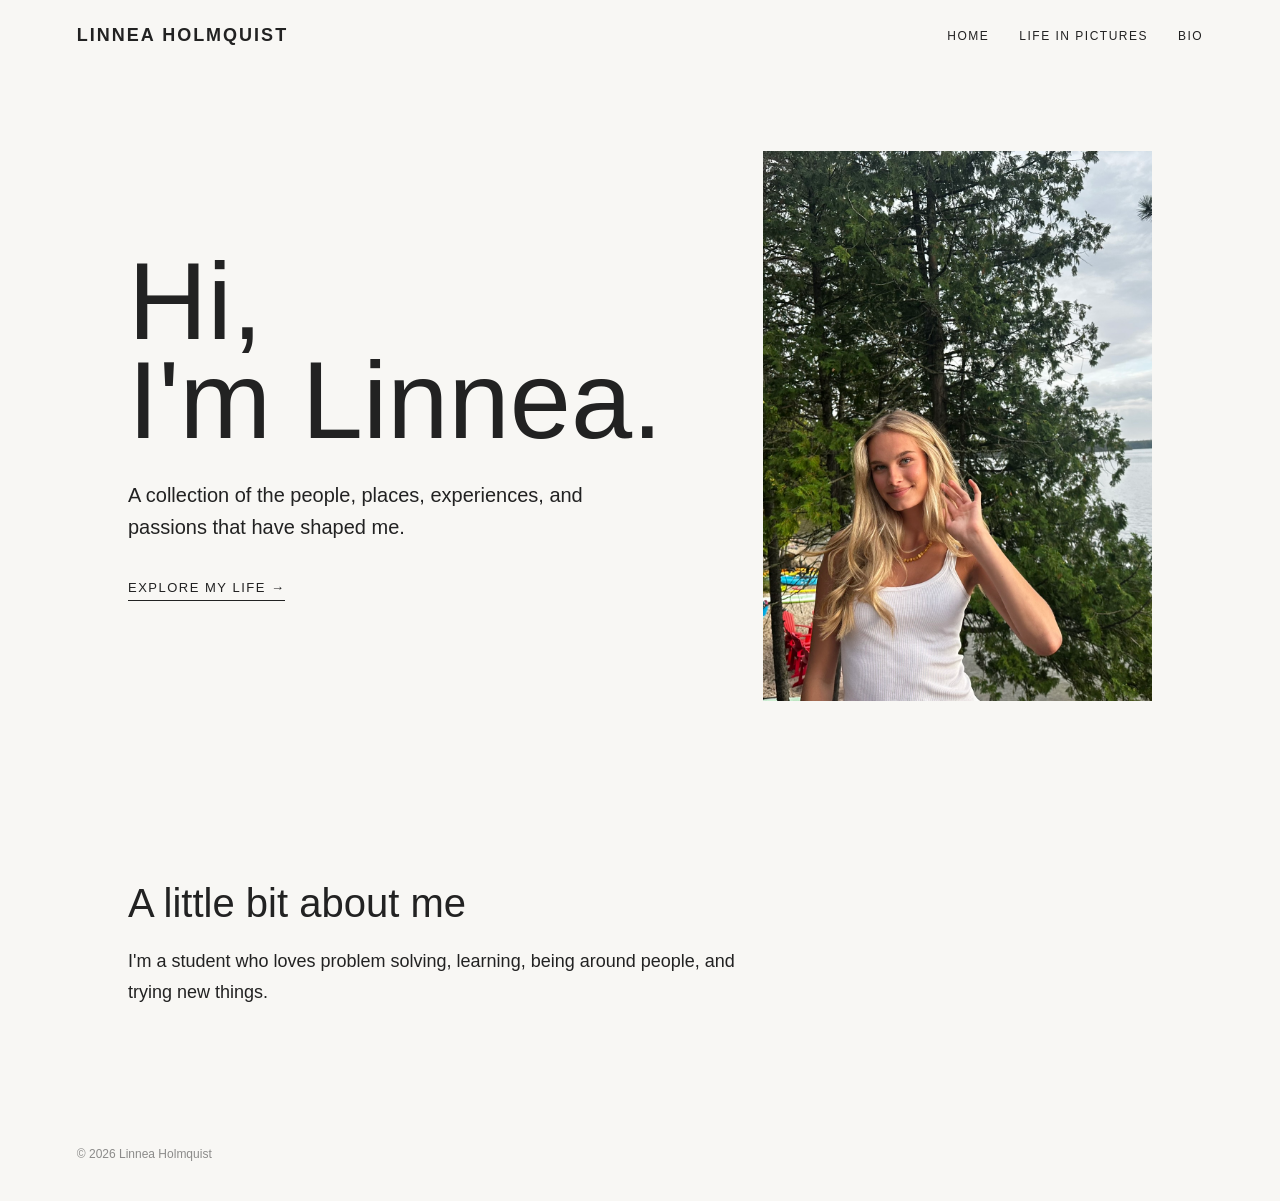
==== index.html @ 551c687e "Remove eyebrow text from hero section Removed the eyebrow paragraph from the hero section." ====
<!DOCTYPE html>
<html lang="en">
<head>
    <meta charset="UTF-8">
    <meta name="viewport" content="width=device-width, initial-scale=1.0">

    <title>Linnea Holmquist | Personal Website</title>

    <link rel="stylesheet" href="css/style.css">
</head>

<body>

    <header>
        <nav>
            <a href="index.html" class="logo">LINNEA HOLMQUIST</a>

            <div class="nav-links">
                <a href="index.html">HOME</a>
                <a href="life.html">LIFE IN PICTURES</a>
                <a href="bio.html">BIO</a>
            </div>
        </nav>
    </header>


    <main class="home">

        <section class="hero">

    <div class="hero-text">

        <h1>
            Hi,<br>
            I'm Linnea.
        </h1>

        <p class="intro">
            A collection of the people, places, experiences,
            and passions that have shaped me.
        </p>

        <a href="life.html" class="button">
            EXPLORE MY LIFE →
        </a>

    </div>


    <div class="hero-photo">

        <img 
            src="images/linnea-home.jpg.JPEG" 
            alt="Linnea outdoors by a lake"
        >

    </div>

</section>

        <section class="home-intro">

            <h2>A little bit about me</h2>

            <p>
                I'm a student who loves problem solving, learning,
                being around people, and trying new things.
            </p>

        </section>

    </main>


    <footer>
        <p>© 2026 Linnea Holmquist</p>
    </footer>

</body>
</html>
---- css/style.css ----
/* ------------------------------
   GENERAL
------------------------------ */

* {
    margin: 0;
    padding: 0;
    box-sizing: border-box;
}

body {
    font-family: Arial, Helvetica, sans-serif;
    color: #222;
    background: #f8f7f4;
}

a {
    color: inherit;
    text-decoration: none;
}


/* ------------------------------
   NAVIGATION
------------------------------ */

header {
    width: 100%;
    padding: 25px 6%;
    background: #f8f7f4;
}

nav {
    display: flex;
    justify-content: space-between;
    align-items: center;
}

.logo {
    font-size: 18px;
    font-weight: bold;
    letter-spacing: 2px;
}

.nav-links {
    display: flex;
    gap: 30px;
}

.nav-links a {
    font-size: 12px;
    letter-spacing: 1.5px;
}

.nav-links a:hover {
    opacity: 0.5;
}


/* ------------------------------
   HOMEPAGE
------------------------------ */

.hero {
    min-height: 75vh;
    display: flex;
    flex-direction: row;
    align-items: center;
    justify-content: space-between;
    gap: 80px;
    padding: 80px 10%;
}

.hero-text {
    flex: 1;
}

.hero-photo {
    width: 38%;
    max-width: 450px;
    flex-shrink: 0;
    overflow: hidden;
}

.hero-photo img {
    width: 150%;
    height: 550px;
    object-fit: cover;
    object-position: 70%;
    display: block;
    margin-left: -7.5%;
}

.eyebrow {
    font-size: 12px;
    letter-spacing: 3px;
    margin-bottom: 20px;
}

h1 {
    font-size: clamp(55px, 9vw, 110px);
    line-height: 0.9;
    font-weight: 500;
    margin-bottom: 30px;
}

.intro {
    font-size: 20px;
    line-height: 1.6;
    max-width: 500px;
    margin-bottom: 35px;
}

.button {
    display: inline-block;
    border-bottom: 1px solid #222;
    padding-bottom: 5px;
    font-size: 13px;
    letter-spacing: 1.5px;
}

.button:hover {
    opacity: 0.5;
}


/* ------------------------------
   HOME INTRO
------------------------------ */

.home-intro {
    padding: 100px 10%;
    max-width: 900px;
}

.home-intro h2 {
    font-size: 40px;
    font-weight: 400;
    margin-bottom: 20px;
}

.home-intro p {
    font-size: 18px;
    line-height: 1.7;
}


/* ------------------------------
   FOOTER
------------------------------ */

footer {
    padding: 40px 6%;
    font-size: 12px;
    opacity: 0.5;
}


/* ------------------------------
   LIFE IN PICTURES
------------------------------ */

.page-heading {
    padding: 110px 8% 75px;
    max-width: 900px;
}

.page-heading h1 {
    margin-bottom: 20px;
}

.page-heading > p:last-child {
    font-size: 19px;
    line-height: 1.7;
    max-width: 550px;
    color: #555;
}


/* ------------------------------
   CATEGORY GRID
------------------------------ */

.category-grid {
    padding: 0 6% 120px;

    display: grid;
    grid-template-columns: repeat(2, 1fr);
    gap: 55px 30px;
}


.category-card {
    display: block;
}


/* ------------------------------
   CATEGORY IMAGES
------------------------------ */

.category-image {
    width: 100%;
    height: 520px;

    background-size: cover;
    background-position: center;

    transition: transform 0.5s ease;
}

.category-card:hover .category-image {
    transform: scale(0.985);
}


/* ------------------------------
   CATEGORY TEXT
------------------------------ */

.category-info {
    padding: 18px 5px 0;
}

.category-info h2 {
    font-family: Georgia, serif;
    font-size: 30px;
    font-weight: 400;
    margin-bottom: 7px;
}

.category-info p {
    font-size: 14px;
    line-height: 1.6;
    color: #666;
}


/* ------------------------------
   TEMPORARY IMAGE COLORS
------------------------------ */

.family-image {
    background-color: #ddd7ce;
}

.friends-image {
    background-color: #d4d8d2;
}

.adventures-image {
    background-color: #d8d4d0;
}

.activities-image {
    background-color: #d2d5d8;
}


/* ------------------------------
   MOBILE
------------------------------ */

@media (max-width: 700px) {

    nav {
        flex-direction: column;
        gap: 20px;
    }

    .nav-links {
        gap: 15px;
    }

    .hero {
        flex-direction: column;
        align-items: flex-start;
        padding: 60px 8%;
        gap: 50px;
    }

    .hero-text {
        max-width: 100%;
    }

    .hero-photo {
        width: 100%;
        max-width: 500px;
    }

    .hero-photo img {
        height: 500px;
    }

    .page-heading {
        padding: 70px 8% 50px;
    }

    .category-grid {
        grid-template-columns: 1fr;
        gap: 40px;
    }

    .category-image {
        height: 420px;
    }

}
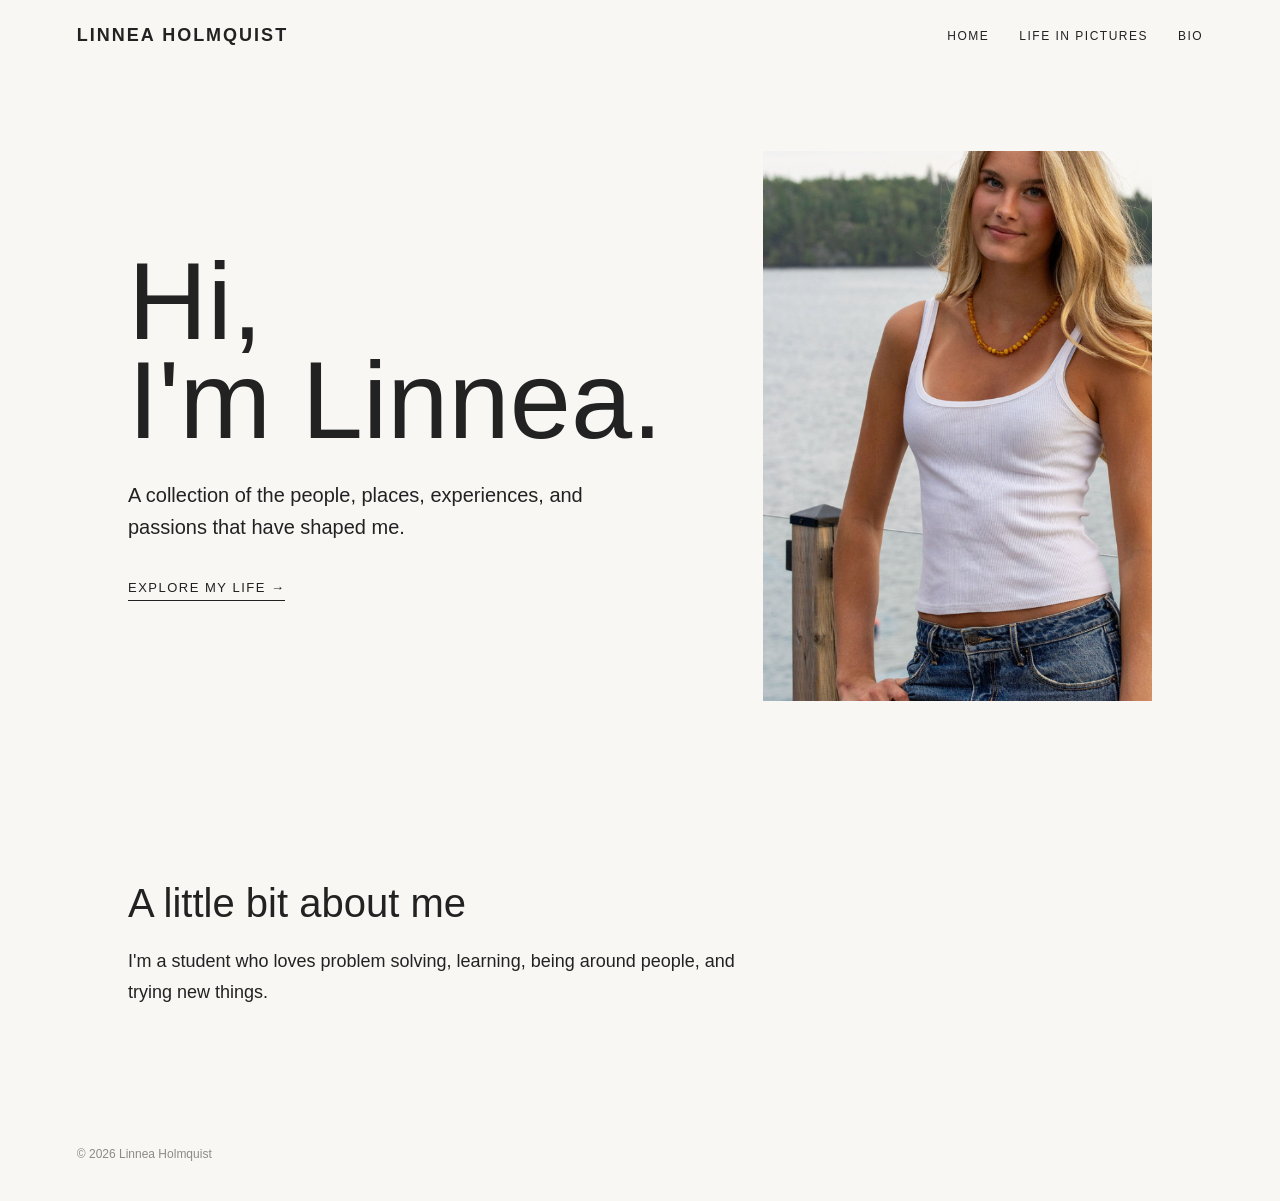
==== commit 680bf99b: "Update image source in index.html" ====
--- a/index.html
+++ b/index.html
@@ -50,7 +50,7 @@
     <div class="hero-photo">
 
         <img 
-            src="images/linnea-home.jpg.JPEG" 
+            src="images/linnea-home2.jpg.png" 
             alt="Linnea outdoors by a lake"
         >
 
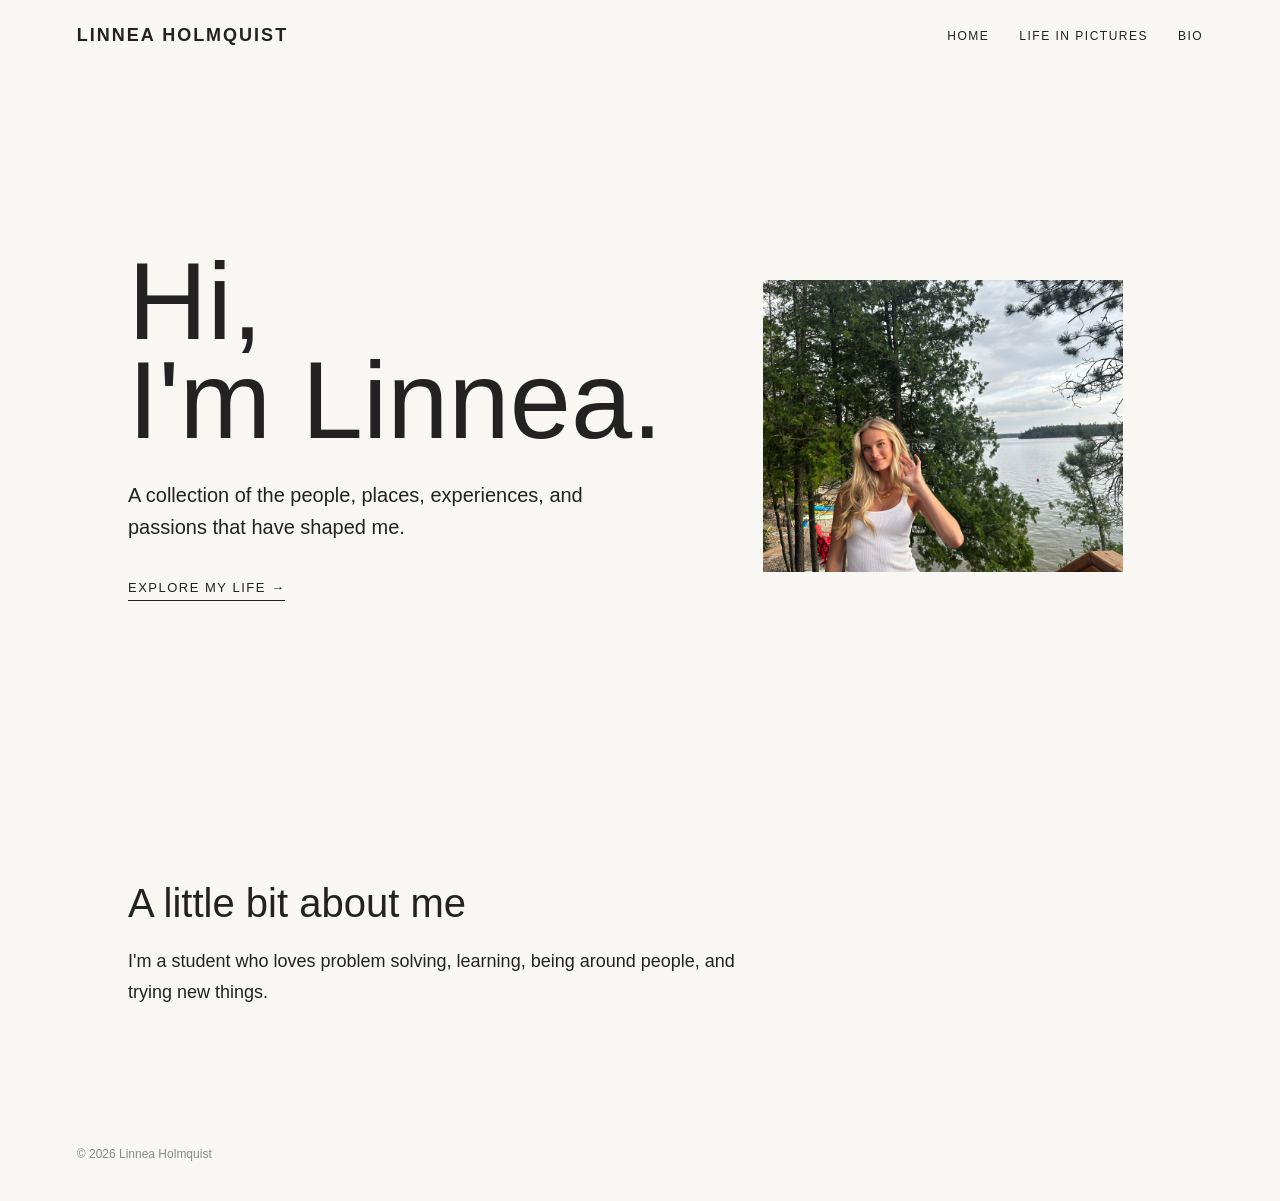
==== commit 71805a83: "Update image source in index.html" ====
--- a/index.html
+++ b/index.html
@@ -50,7 +50,7 @@
     <div class="hero-photo">
 
         <img 
-            src="images/linnea-home2.jpg.png" 
+            src="images/linnea-home.jpg.JPEG" 
             alt="Linnea outdoors by a lake"
         >
 
--- a/css/style.css
+++ b/css/style.css
@@ -83,10 +83,10 @@
 }
 
 .hero-photo img {
-    width: 150%;
+    width: 100%;
     height: 550px;
-    object-fit: cover;
-    object-position: 70%;
+    object-fit: contain;
+    object-position: 50%;
     display: block;
     margin-left: -7.5%;
 }
@@ -258,6 +258,43 @@
 
 
 /* ------------------------------
+   BIO PAGE
+------------------------------ */
+
+.bio-main {
+    display: flex;
+    align-items: flex-start;
+    gap: 80px;
+    padding: 0 10% 120px;
+}
+
+.bio-photo {
+    width: 40%;
+    max-width: 450px;
+    flex-shrink: 0;
+}
+
+.bio-photo img {
+    width: 100%;
+    height: 600px;
+    object-fit: cover;
+    display: block;
+}
+
+.bio-text {
+    max-width: 600px;
+    padding-top: 10px;
+}
+
+.bio-text p {
+    font-size: 17px;
+    line-height: 1.8;
+    margin-bottom: 25px;
+    color: #444;
+}
+
+
+/* ------------------------------
    MOBILE
 ------------------------------ */
 
@@ -305,4 +342,23 @@
         height: 420px;
     }
 
-}
+   .bio-main {
+        flex-direction: column;
+        padding: 0 8% 80px;
+        gap: 50px;
+    }
+
+    .bio-photo {
+        width: 100%;
+        max-width: 500px;
+    }
+
+    .bio-photo img {
+        height: 500px;
+    }
+
+    .bio-text {
+        max-width: 100%;
+    }
+
+}
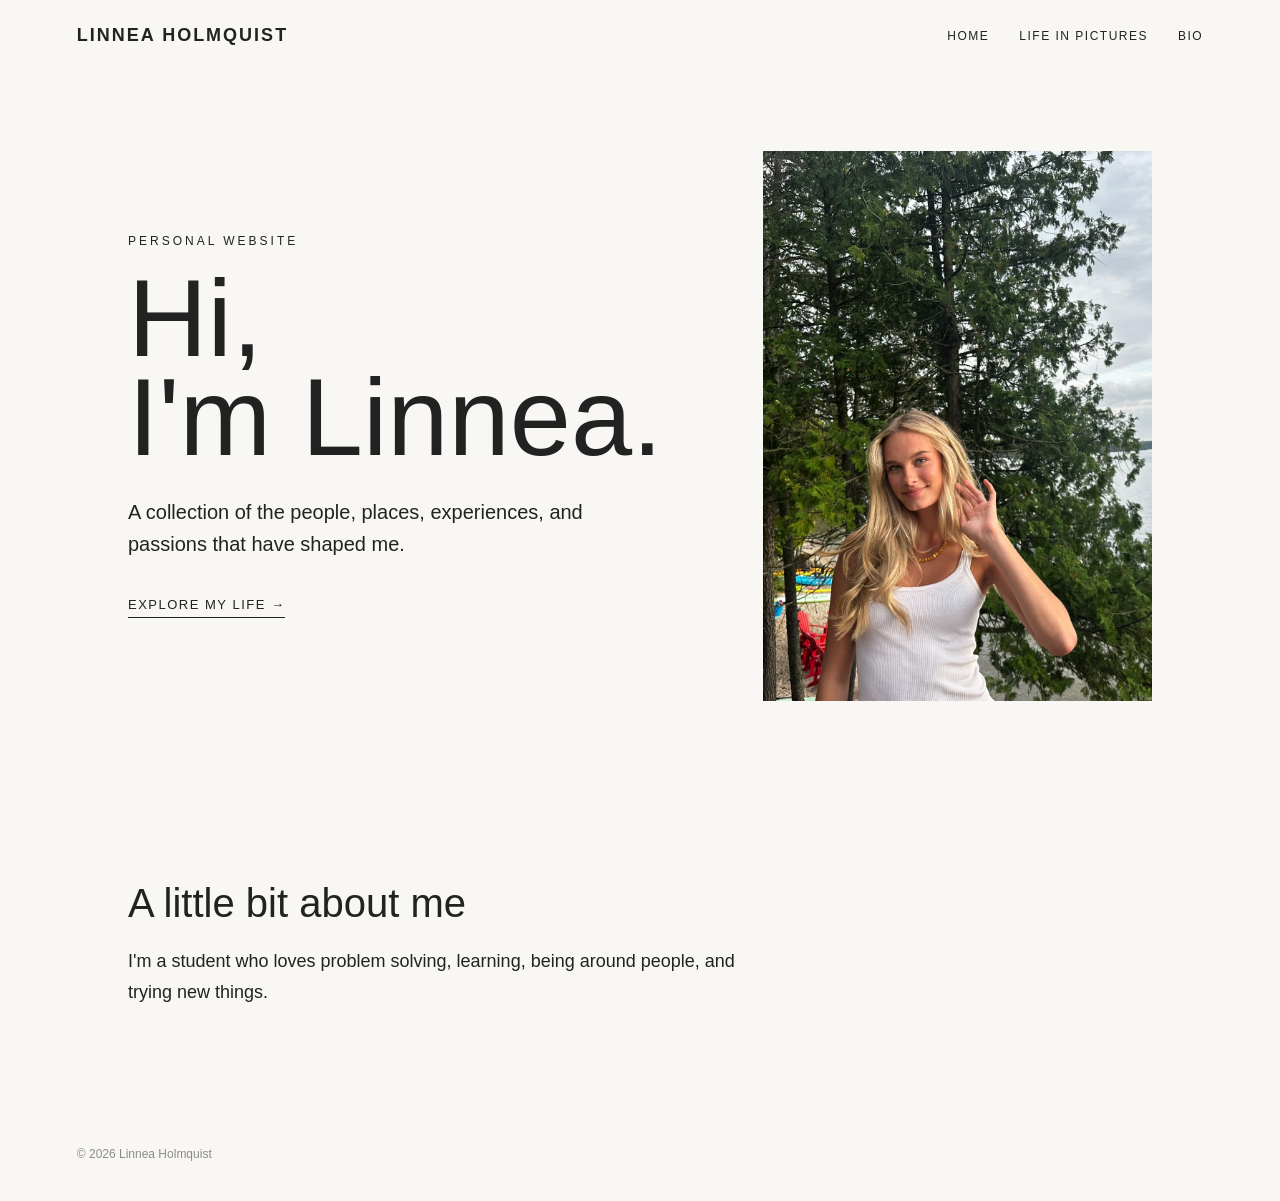
==== commit d4ff6db2: "Add eyebrow text to hero section in index.html" ====
--- a/index.html
+++ b/index.html
@@ -30,6 +30,7 @@
 
     <div class="hero-text">
 
+        <p class="eyebrow">PERSONAL WEBSITE</p>
         <h1>
             Hi,<br>
             I'm Linnea.
--- a/css/style.css
+++ b/css/style.css
@@ -83,10 +83,10 @@
 }
 
 .hero-photo img {
-    width: 100%;
+    width: 150%;
     height: 550px;
-    object-fit: contain;
-    object-position: 50%;
+    object-fit: cover;
+    object-position: 60%;
     display: block;
     margin-left: -7.5%;
 }
@@ -202,15 +202,19 @@
 .category-image {
     width: 100%;
     height: 520px;
-
-    background-size: cover;
-    background-position: center;
-
+    padding: 48px;
     transition: transform 0.5s ease;
 }
 
-.category-card:hover .category-image {
-    transform: scale(0.985);
+.category-image img {
+    width: 100%;
+    height: 100%;
+    object-fit: cover;
+    display: block;
+}
+
+.friends-image img {
+    object-position: center 70%;
 }
 
 
@@ -249,11 +253,11 @@
 }
 
 .adventures-image {
+    background-color: #d2d5d8;
+}
+
+.activities-image {
     background-color: #d8d4d0;
-}
-
-.activities-image {
-    background-color: #d2d5d8;
 }
 
 
@@ -269,14 +273,14 @@
 }
 
 .bio-photo {
-    width: 40%;
-    max-width: 450px;
+    width: 30%;
+    max-width: 320px;
     flex-shrink: 0;
 }
 
 .bio-photo img {
     width: 100%;
-    height: 600px;
+    height: 420px;
     object-fit: cover;
     display: block;
 }
@@ -354,7 +358,7 @@
     }
 
     .bio-photo img {
-        height: 500px;
+        height: 380px;
     }
 
     .bio-text {
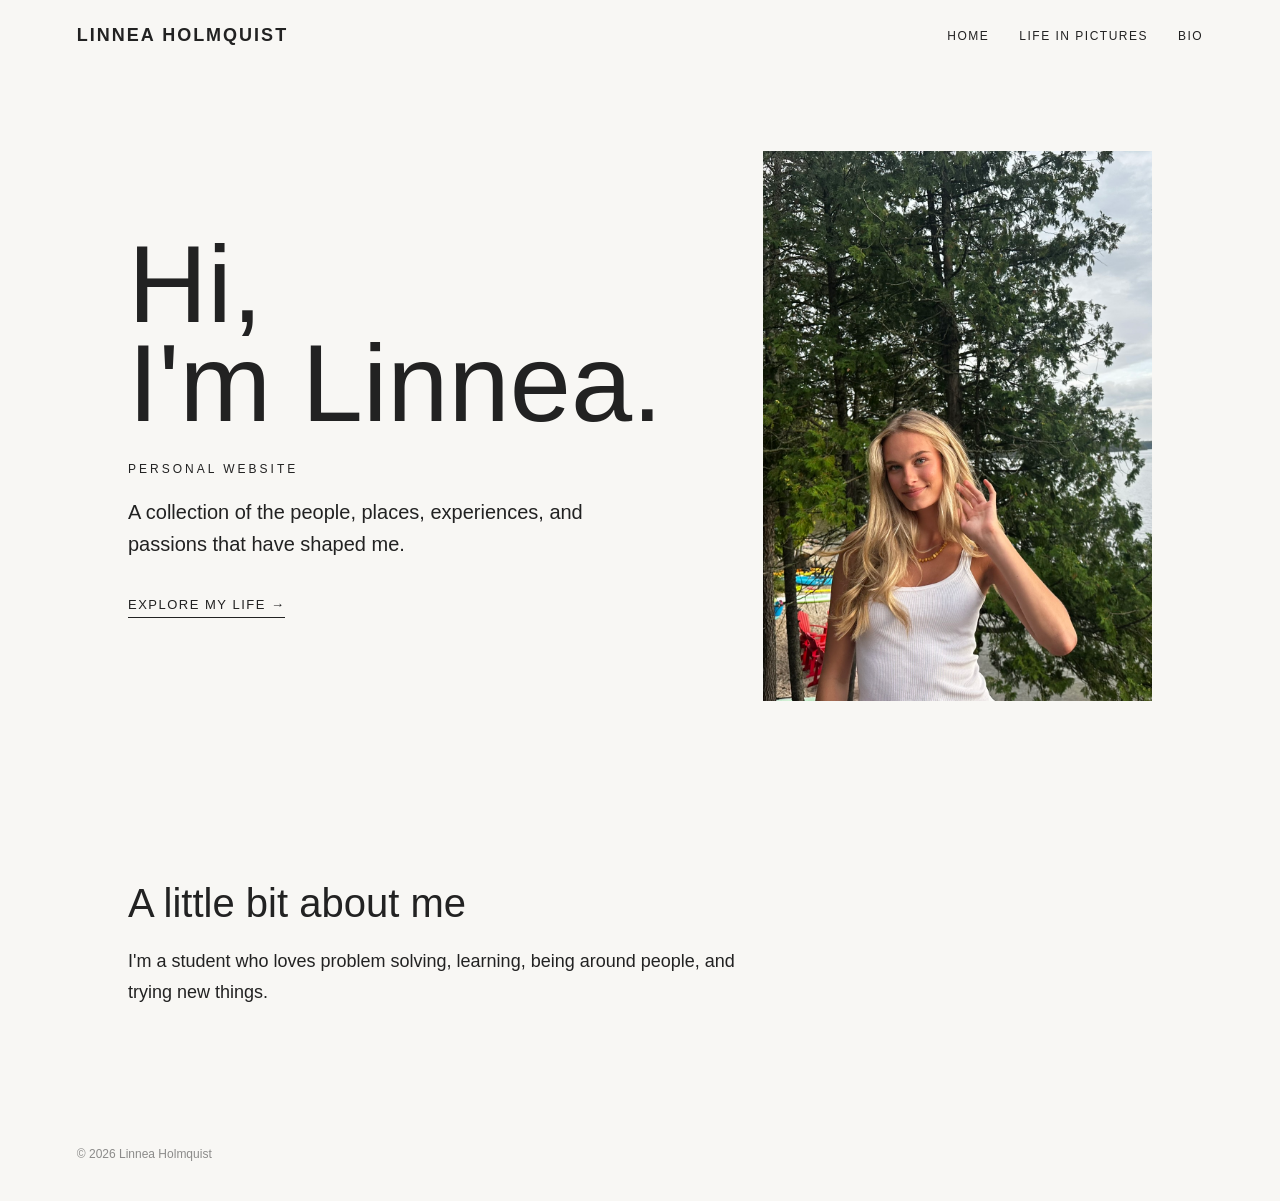
==== commit 073642b1: "Reorder eyebrow paragraph in index.html" ====
--- a/index.html
+++ b/index.html
@@ -30,11 +30,12 @@
 
     <div class="hero-text">
 
-        <p class="eyebrow">PERSONAL WEBSITE</p>
         <h1>
             Hi,<br>
             I'm Linnea.
         </h1>
+
+        <p class="eyebrow">PERSONAL WEBSITE</p>
 
         <p class="intro">
             A collection of the people, places, experiences,
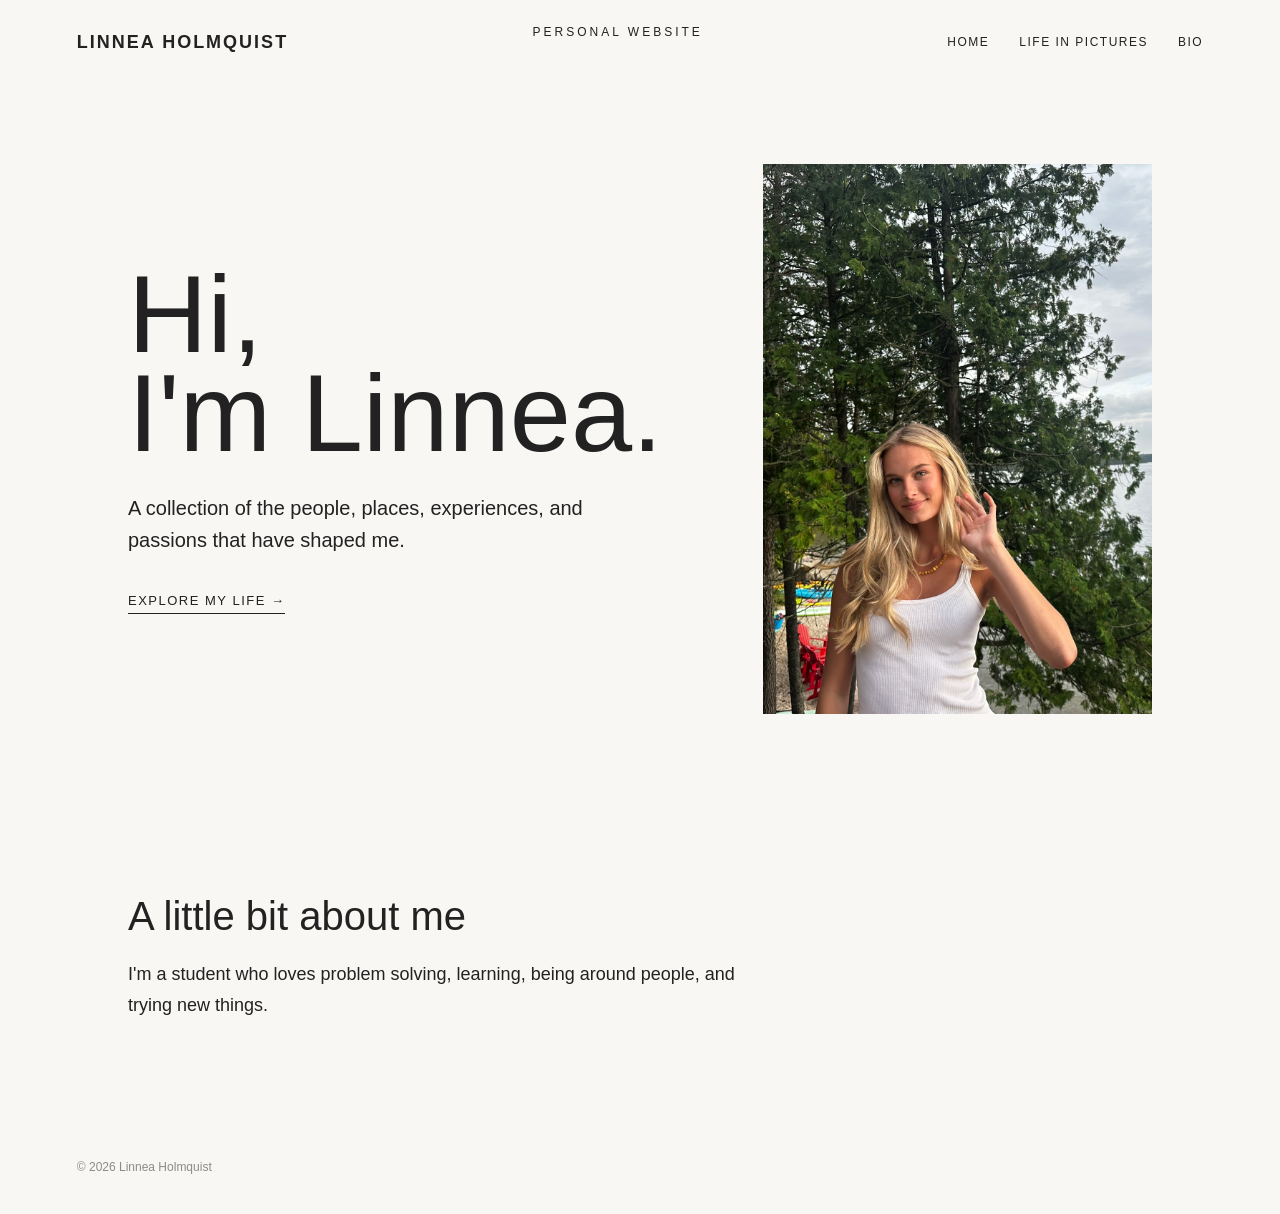
==== commit c1605e35: "Remove duplicate eyebrow paragraph from index.html Removed duplicate 'PERSONAL WEBSITE' paragraph fr" ====
--- a/index.html
+++ b/index.html
@@ -14,6 +14,7 @@
     <header>
         <nav>
             <a href="index.html" class="logo">LINNEA HOLMQUIST</a>
+            <p class="eyebrow">PERSONAL WEBSITE</p>
 
             <div class="nav-links">
                 <a href="index.html">HOME</a>
@@ -34,8 +35,6 @@
             Hi,<br>
             I'm Linnea.
         </h1>
-
-        <p class="eyebrow">PERSONAL WEBSITE</p>
 
         <p class="intro">
             A collection of the people, places, experiences,
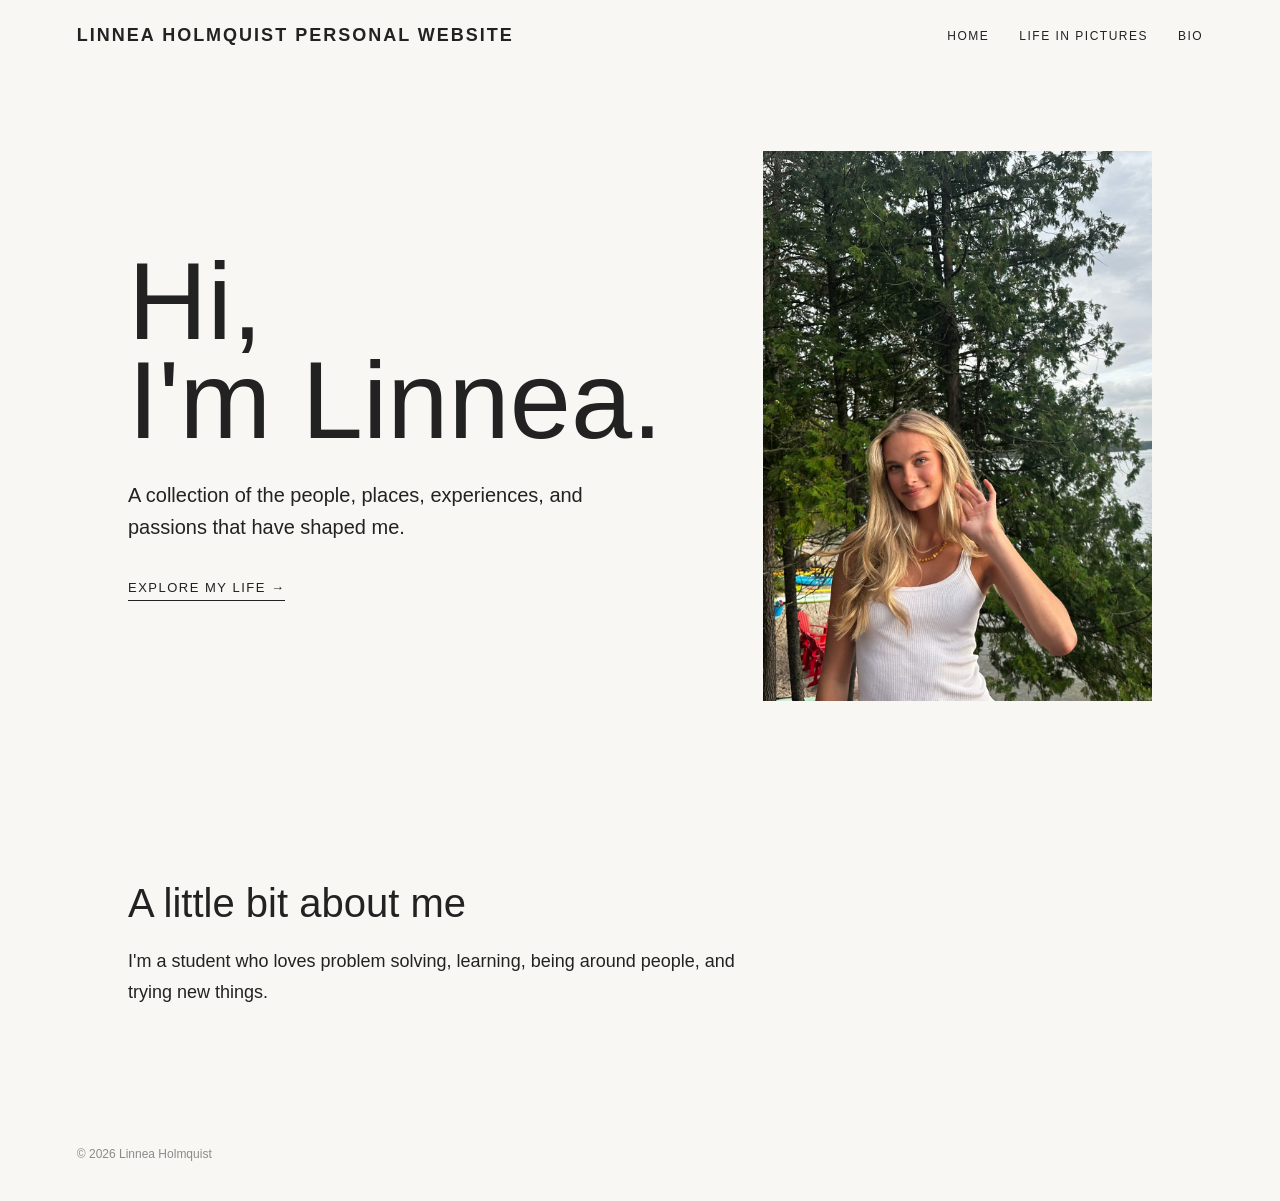
==== commit 72d3cfc1: "Refactor header navigation structure in index.html" ====
--- a/index.html
+++ b/index.html
@@ -13,8 +13,10 @@
 
     <header>
         <nav>
-            <a href="index.html" class="logo">LINNEA HOLMQUIST</a>
-            <p class="eyebrow">PERSONAL WEBSITE</p>
+            <div class="logo">
+                <a href="index.html">LINNEA HOLMQUIST</a>
+                <span>PERSONAL WEBSITE</span>
+            </div>
 
             <div class="nav-links">
                 <a href="index.html">HOME</a>
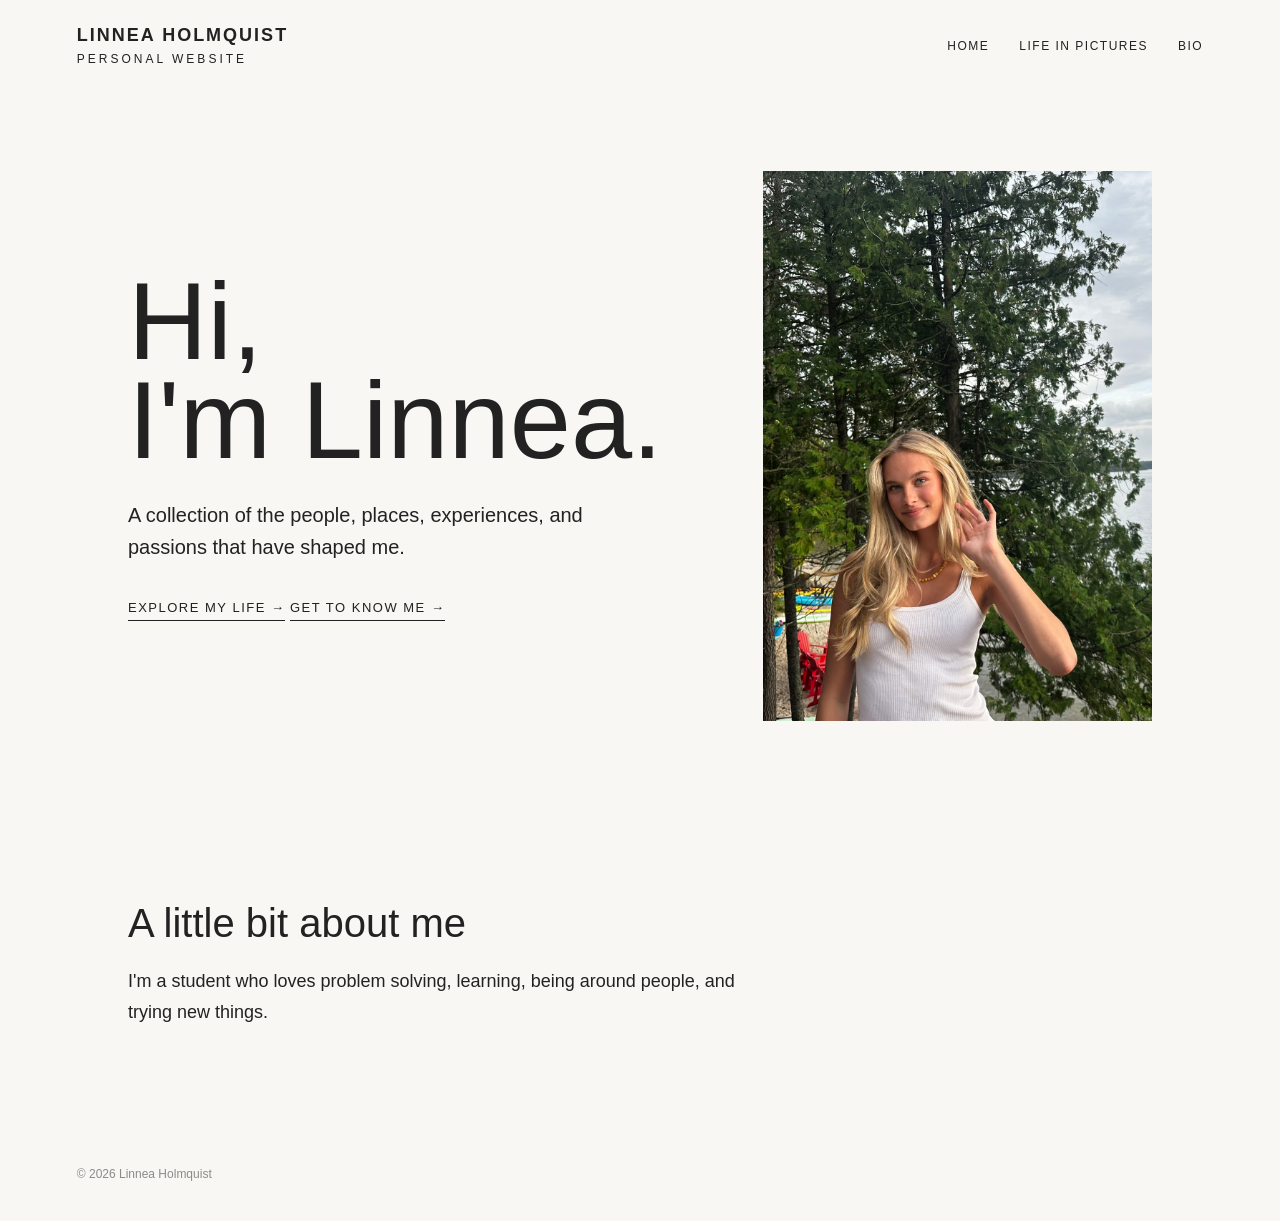
==== commit 7fe76399: "Add secondary button link to bio.html" ====
--- a/index.html
+++ b/index.html
@@ -46,6 +46,9 @@
         <a href="life.html" class="button">
             EXPLORE MY LIFE →
         </a>
+        <a href="bio.html" class="button secondary-button">
+            GET TO KNOW ME →
+        </a>
 
     </div>
 
--- a/css/style.css
+++ b/css/style.css
@@ -37,9 +37,20 @@
 }
 
 .logo {
+    display: flex;
+    flex-direction: column;
+    gap: 6px;
+}
+
+.logo a {
     font-size: 18px;
     font-weight: bold;
     letter-spacing: 2px;
+}
+
+.logo span {
+    font-size: 12px;
+    letter-spacing: 3px;
 }
 
 .nav-links {
@@ -297,6 +308,67 @@
     color: #444;
 }
 
+/* ------------------------------
+   GALLERY 
+------------------------------ */
+
+.photo-gallery {
+    padding: 0 8% 120px;
+    display: grid;
+    grid-template-columns: repeat(2, 1fr);
+    gap: 30px;
+}
+
+.gallery-photo {
+    overflow: hidden;
+}
+
+.gallery-photo img {
+    width: 100%;
+    height: 500px;
+    object-fit: cover;
+    display: block;
+    transition: transform .5s ease;
+}
+
+.gallery-photo:hover img {
+    transform: scale(1.02);
+}
+
+/* ------------------------------
+   DROPDOWN MENU
+------------------------------ */
+
+.nav-dropdown {
+    position: relative;
+}
+
+.dropdown-menu {
+    position: absolute;
+    top: 100%;
+    left: 0;
+    min-width: 190px;
+    padding-top: 15px;
+    display: none;
+    z-index: 10;
+}
+
+.dropdown-menu a {
+    display: block;
+    background-color: #f8f7f4;
+    padding: 12px 16px;
+    font-size: 11px;
+    letter-spacing: 1px;
+}
+
+.dropdown-menu a:hover {
+    opacity: 0.5;
+}
+
+.nav-dropdown:hover .dropdown-menu {
+    display: block;
+}
+
 
 /* ------------------------------
    MOBILE
@@ -365,4 +437,13 @@
         max-width: 100%;
     }
 
-}
+   .photo-gallery {
+       grid-template-columns: 1fr;
+       gap: 25px;
+   }
+
+   .gallery-photo img {
+       height: 450px;
+   }
+
+}
